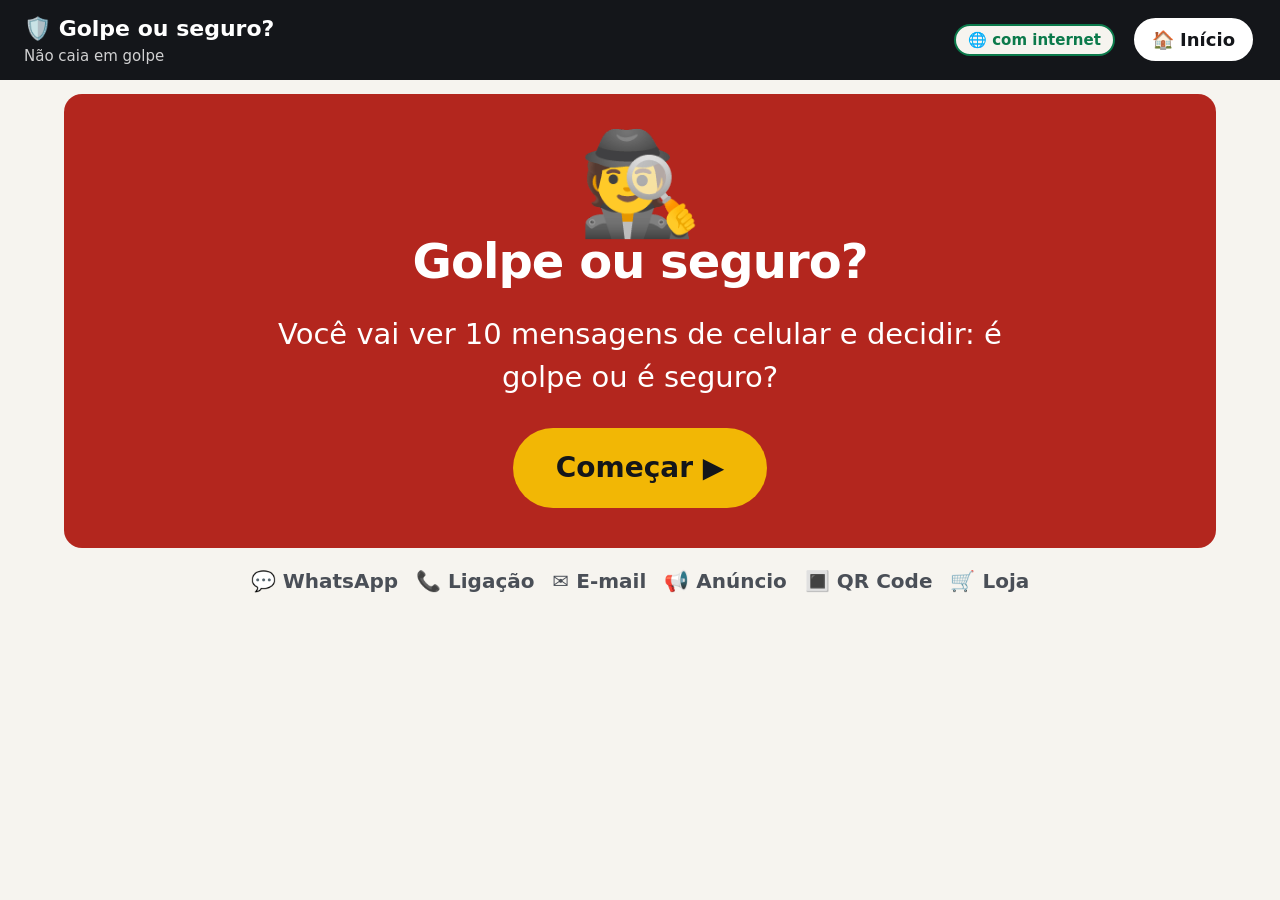
==== 04-apps/detector-de-golpes/index.html @ 784c316e "IA sem Misterio: topicos (slides) e atividades para os visitantes Site estatico gerado por _trabalho" ====
<!DOCTYPE html>
<html lang="pt-BR">
<head>
  <meta charset="utf-8">
  <meta name="viewport" content="width=device-width, initial-scale=1">
  <title>Golpe ou seguro? — Não caia em golpe</title>
  <link rel="stylesheet" href="../shared/estilo.css">
  <style>
    .conteudo { padding-top: 14px; padding-bottom: 14px; }

    /* ---------- Início ---------- */
    .inicio-faixa { padding: 40px 24px; }
    .inicio-faixa .icone-grande { font-size: 5rem; line-height: 1; }
    .inicio-faixa p { font-size: 1.45rem; max-width: 780px; margin: 0 auto 28px; }
    .inicio-exemplo { display: flex; justify-content: center; gap: 18px; margin-top: 18px; color: var(--texto-suave); font-weight: 700; }

    /* ---------- Rodada ---------- */
    .rodada-topo { display: flex; align-items: center; gap: 16px; margin-bottom: 8px; }
    .rodada-topo h2 { margin: 0; font-size: 1.3em; white-space: nowrap; }
    .rodada-topo .progresso { flex: 1; margin: 0; }
    .rodada-topo .btn { min-height: 48px; padding: 6px 18px; font-size: .95rem; }
    .situacao {
      max-width: 880px; margin: 0 auto 10px; padding: 6px 14px;
      background: var(--cor-clara); border-left: 8px solid var(--cor); border-radius: 10px;
      font-weight: 600; line-height: 1.35;
    }
    .palco { display: flex; justify-content: center; margin-bottom: 14px; }
    .respostas { display: grid; grid-template-columns: 1fr 1fr; gap: 22px; max-width: 880px; margin: 0 auto; }
    .btn-resposta { min-height: 92px; font-size: 1.75rem; border-radius: 22px; letter-spacing: .03em; color: #fff; }
    .btn-resposta .ico { font-size: 2.1rem; }
    .btn-resposta.golpe { background: var(--errado); }
    .btn-resposta.seguro { background: var(--certo); }
    body.simples .btn-resposta { min-height: 104px; font-size: 2rem; }

    /* ---------- Balão (visual de cada canal) ---------- */
    .balao {
      width: 100%; max-width: 880px; text-align: left; font-size: .95em; line-height: 1.42;
      background: #fff; border: 2px solid var(--borda); border-radius: 18px; overflow: hidden; box-shadow: var(--sombra);
    }
    .balao .cab { display: flex; align-items: center; gap: 12px; padding: 8px 16px; }
    .balao .avatar {
      width: 44px; height: 44px; flex: none; border-radius: 50%; background: #fff;
      display: flex; align-items: center; justify-content: center; font-size: 1.5rem;
    }
    .balao .nome { font-weight: 800; line-height: 1.2; }
    .balao .sub { font-size: .78em; line-height: 1.25; }
    .balao .corpo { padding: 12px 16px; }
    .aviso-numero { display: inline-block; margin-top: 2px; padding: 1px 10px; border-radius: 999px; background: #FFE082; color: #3A2A00; font-weight: 800; }
    .hora { display: block; text-align: right; font-size: .72em; color: #5B6470; margin-top: 2px; }
    .rot-transcricao { font-size: .72em; font-weight: 800; letter-spacing: .04em; text-transform: uppercase; color: #4A4F57; margin-top: 6px; }
    .transcrito { font-style: italic; }

    /* WhatsApp */
    .balao.zap .cab { background: #1F5E54; color: #fff; }
    .balao.zap .corpo { background: #ECE5DD; }
    .balao.zap .msg { background: #fff; border-radius: 4px 14px 14px 14px; padding: 8px 12px; max-width: 94%; box-shadow: 0 1px 1px rgba(0,0,0,.12); }
    .encaminhado { font-size: .78em; color: #5B6470; font-style: italic; margin-bottom: 4px; }
    .audio { display: flex; align-items: center; gap: 10px; font-weight: 800; color: #1F5E54; }
    .audio .play { width: 34px; height: 34px; border-radius: 50%; background: #1F5E54; color: #fff; display: flex; align-items: center; justify-content: center; font-size: .9em; }
    .audio .onda { flex: 1; min-width: 120px; height: 20px; border-radius: 4px; background: repeating-linear-gradient(90deg, #6E9E96 0 3px, transparent 3px 7px); }
    .video-falso { display: flex; align-items: center; justify-content: center; gap: 10px; height: 64px; margin-bottom: 6px; border-radius: 10px; background: #26292E; color: #fff; font-weight: 800; }
    .anexo { display: inline-block; margin-bottom: 6px; padding: 4px 10px; border-radius: 8px; background: #F1F3F4; font-weight: 700; font-size: .85em; }

    /* SMS */
    .balao.sms .cab { background: #EEF1F5; border-bottom: 1px solid var(--borda); }
    .balao.sms .avatar { background: #D5DBE3; }
    .balao.sms .msg { background: #E6EAF0; border-radius: 16px 16px 16px 4px; padding: 10px 14px; max-width: 94%; }

    /* Ligação */
    .balao.ligacao { background: #15202B; color: #fff; border-color: #15202B; }
    .balao.ligacao .cab { padding: 10px 18px; }
    .balao.ligacao .tel { font-size: 2.3em; line-height: 1; animation: tocar 1.2s infinite; }
    .balao.ligacao .corpo { margin: 0 12px 12px; border-radius: 12px; background: #fff; color: var(--texto); }
    .balao.ligacao .botoes-tel { margin-left: auto; display: flex; gap: 10px; font-size: 1.3em; }
    .balao.ligacao .botoes-tel span { width: 44px; height: 44px; border-radius: 50%; display: flex; align-items: center; justify-content: center; }
    @keyframes tocar { 0%, 100% { transform: rotate(0); } 20% { transform: rotate(-14deg); } 40% { transform: rotate(14deg); } 60% { transform: rotate(0); } }

    /* E-mail */
    .balao.email .cab { display: block; background: #F3F4F6; border-bottom: 1px solid var(--borda); }
    .balao.email .de { font-size: .85em; }
    .balao.email .assunto { font-weight: 800; }

    /* Anúncio */
    .balao.anuncio .cab { border-bottom: 1px solid var(--borda); }
    .balao.anuncio .avatar { background: #F1F3F4; }
    .grade-anuncio { display: grid; grid-template-columns: 190px 1fr; gap: 14px; align-items: center; padding: 12px 16px; }
    .midia-falsa {
      position: relative; height: 150px; border-radius: 12px; font-size: 3.6em;
      display: flex; align-items: center; justify-content: center;
      background: linear-gradient(135deg, #FFD9A8, #F28B82);
    }
    .midia-falsa .legenda { position: absolute; left: 6px; right: 6px; bottom: 6px; padding: 2px 6px; border-radius: 6px; background: rgba(0,0,0,.7); color: #fff; font-size: .72rem; font-weight: 800; text-align: center; line-height: 1.25; }
    .cta-falso { display: inline-block; margin-top: 6px; padding: 3px 14px; border-radius: 8px; background: #0D5FC7; color: #fff; font-weight: 800; font-size: .85em; }

    /* QR Code */
    .grade-qr { display: grid; grid-template-columns: 1fr 1fr; gap: 16px; align-items: center; padding: 12px 16px; }
    .cartaz { padding: 8px; text-align: center; background: #FFF7D6; border: 3px dashed #9A7A00; border-radius: 12px; }
    .cartaz .titulo-cartaz { font-weight: 900; font-size: 1.1em; }
    .cartaz .aviso-cartaz { font-weight: 800; font-size: .8em; color: #7A1C15; }
    .qr-falso { width: 104px; height: 104px; margin: 6px auto; padding: 5px; background: #fff; border: 2px solid #000; display: grid; grid-template-columns: repeat(11, 1fr); }
    .qr-falso i.p { background: #000; }
    .tela-banco { padding: 10px 14px; border: 3px solid #2B2F77; border-radius: 16px; background: #fff; }
    .tela-banco .valor { font-size: 1.5em; font-weight: 900; }
    .tela-banco .para { font-size: 1.15em; font-weight: 800; }
    .tela-banco .falso-btn { display: inline-block; margin-top: 6px; padding: 2px 14px; border-radius: 999px; background: #2B2F77; color: #fff; font-weight: 800; font-size: .85em; }

    /* Loja */
    .balao.loja .cab { background: #F3F4F6; border-bottom: 1px solid var(--borda); font-size: .85em; }
    .barra-endereco { flex: 1; padding: 2px 12px; border: 1px solid var(--borda); border-radius: 999px; background: #fff; }
    .grade-loja { display: grid; grid-template-columns: 150px 1fr; gap: 14px; align-items: center; padding: 10px 16px; }
    .foto-produto { height: 130px; border-radius: 12px; font-size: 4em; display: flex; align-items: center; justify-content: center; background: linear-gradient(135deg, #E3EEFC, #C3D4F2); }
    .produto { font-weight: 800; }
    .estrelas { color: #8A5A00; font-size: .85em; }
    .preco-antigo { text-decoration: line-through; color: var(--texto-suave); font-size: .85em; }
    .preco { font-size: 1.45em; font-weight: 900; color: #0B7A4B; line-height: 1.1; }
    .selo-loja { display: inline-block; padding: 1px 10px; border-radius: 8px; background: #FDE8E6; color: #7A1C15; font-weight: 800; font-size: .82em; }
    .selo-loja.ok { background: #E2F5EC; color: #0B5A38; }
    .desc-loja { font-size: .86em; margin-top: 4px; }

    /* App */
    .balao.app .cab { background: #2B2F77; color: #fff; }
    .notificacao { padding: 10px 14px; border: 2px solid #2B2F77; border-radius: 14px; background: #F2F3FF; }
    .notificacao .tit { font-weight: 800; }

    /* Versão compacta (tela de explicação) */
    .balao.compacto { font-size: .8em; box-shadow: none; }
    .balao.compacto .avatar { width: 34px; height: 34px; font-size: 1.15rem; }
    .balao.compacto .cab { padding: 6px 12px; }
    .balao.compacto .corpo { padding: 8px 12px; }
    .balao.compacto .grade-anuncio { grid-template-columns: 110px 1fr; padding: 8px 12px; }
    .balao.compacto .midia-falsa { height: 100px; font-size: 2.4em; }
    .balao.compacto .grade-loja { grid-template-columns: 90px 1fr; padding: 8px 12px; }
    .balao.compacto .foto-produto { height: 90px; font-size: 2.6em; }
    .balao.compacto .grade-qr { gap: 10px; padding: 8px 12px; }
    .balao.compacto .qr-falso { width: 76px; height: 76px; }
    .balao.compacto .video-falso { height: 44px; }
    .balao.compacto.ligacao .tel { font-size: 1.8em; }
    .balao.compacto.ligacao .botoes-tel { display: none; }

    /* ---------- Explicação (feedback) ---------- */
    .fb-grade { display: grid; grid-template-columns: minmax(0, 40fr) minmax(0, 60fr); gap: 22px; align-items: start; }
    .rotulo-col { font-size: .8rem; font-weight: 800; letter-spacing: .05em; text-transform: uppercase; color: var(--texto-suave); margin: 0 0 4px; }
    .fb-grade .situacao { font-size: .82em; margin-bottom: 6px; border-left-width: 6px; }
    #fb-resultado.feedback { margin: 0 0 4px; padding: 6px 14px; border-width: 3px; }
    #fb-resultado .titulo { font-size: 1.5em; line-height: 1.15; margin: 0; }
    #fb-resultado .voce { font-size: .85em; font-weight: 600; line-height: 1.3; }
    .fb-tit { font-weight: 800; margin: 2px 0 0; line-height: 1.3; }
    .alerta-lista.fb-sinais li { padding: 2px 0 2px 34px; font-size: .92em; line-height: 1.3; }
    .alerta-lista.fb-sinais li::before { top: 1px; font-size: 1.05rem; }
    .fazer { margin-top: 6px; padding: 5px 12px; border: 3px solid var(--cor); border-radius: 14px; background: #fff; font-size: .92em; line-height: 1.35; }
    .fazer strong { color: var(--cor); }
    .selo-ia { margin-top: 6px; padding: 4px 12px; border: 2px solid #6230C9; border-radius: 12px; background: #EEE6FD; color: #33186F; font-size: .85em; font-weight: 600; line-height: 1.3; }
    .fb-acoes { display: flex; justify-content: flex-end; align-items: center; gap: 12px; margin-top: 8px; }
    .fb-acoes .btn { min-height: 64px; padding: 8px 28px; }
    .fb-acoes .btn.cor { font-size: 1.3rem; }
    body.simples .fb-acoes .btn { min-height: 72px; }
    .balao.compacto.zap .cab > div:last-child { display: none; }

    /* ---------- Resultado ---------- */
    .placar { font-size: 2.6em; font-weight: 900; line-height: 1.1; margin: 0 0 4px; }
    .placar .num { color: var(--cor); }
    .faixa-msg { font-size: 1.2em; margin: 0 auto 14px; max-width: 900px; }
    .regra {
      max-width: 980px; margin: 0 auto; padding: 16px 20px; border-radius: var(--raio);
      background: var(--cor); color: #fff; text-align: center;
    }
    .regra .passos-regra { display: flex; flex-wrap: wrap; justify-content: center; gap: 8px 14px; font-size: 1.6em; font-weight: 900; line-height: 1.2; }
    .regra .passos-regra span { white-space: nowrap; }
    .regra .seta { opacity: .75; }
    .regra .rodape-regra { margin-top: 8px; font-size: 1.1em; font-weight: 700; }
    .dica-med { max-width: 980px; margin: 12px auto 0; font-size: .95em; text-align: center; }
    .acoes-fim { display: flex; justify-content: center; gap: 18px; margin-top: 16px; }

    /* ---------- Tela alta (quiosque 1366×768 a 100%): letras e botões maiores ----------
       O layout acima é o compacto (cabe em ~614 px de altura); este bloco usa a sobra. */
    @media (min-height: 700px) {
      .rodada-topo { margin-bottom: 12px; }
      .situacao { font-size: 1.06em; padding: 8px 16px; margin-bottom: 14px; }
      .balao { font-size: 1.08em; }
      .palco { margin-bottom: 20px; }
      .btn-resposta { min-height: 112px; font-size: 2.05rem; }
      body.simples .btn-resposta { min-height: 120px; font-size: 2.2rem; }
      .balao.compacto { font-size: .86em; }
      .fb-grade .situacao { font-size: .88em; }
      #fb-resultado .titulo { font-size: 1.65em; }
      .fb-tit { margin-top: 6px; }
      .alerta-lista.fb-sinais li { padding: 4px 0 4px 36px; font-size: 1em; }
      .fazer, .selo-ia { margin-top: 10px; font-size: 1em; }
      .fb-acoes { margin-top: 14px; }
      .fb-acoes .btn { min-height: 72px; }
      .placar { font-size: 2.9em; }
      .regra .passos-regra { font-size: 1.8em; }
    }
  </style>
</head>
<body class="t-perigos">
  <main class="conteudo">

    <!-- 1. INÍCIO -->
    <section class="tela ativa" id="tela-inicio">
      <div class="faixa centro inicio-faixa">
        <div class="icone-grande">🕵️</div>
        <h1>Golpe ou seguro?</h1>
        <p id="inicio-frase">Você vai ver 10 mensagens de celular e decidir: é golpe ou é seguro?</p>
        <button class="btn destaque grande" id="btn-comecar" type="button">Começar ▶</button>
      </div>
      <div class="inicio-exemplo">
        <span>💬 WhatsApp</span><span>📞 Ligação</span><span>✉️ E-mail</span><span>📢 Anúncio</span><span>🔳 QR Code</span><span>🛒 Loja</span>
      </div>
    </section>

    <!-- 2. RODADA -->
    <section class="tela" id="tela-rodada">
      <div class="rodada-topo">
        <h2 id="rodada-titulo">Mensagem 1 de 10</h2>
        <div class="progresso" id="rodada-progresso"></div>
        <span id="rodada-ouvir"></span>
      </div>
      <div class="situacao oculto" id="rodada-situacao"></div>
      <div class="palco" id="rodada-palco"></div>
      <div class="respostas">
        <button class="btn btn-resposta golpe" id="btn-golpe" type="button"><span class="ico" aria-hidden="true">🚩</span> GOLPE</button>
        <button class="btn btn-resposta seguro" id="btn-seguro" type="button"><span class="ico" aria-hidden="true">✅</span> SEGURO</button>
      </div>
    </section>

    <!-- 3. EXPLICAÇÃO -->
    <section class="tela" id="tela-feedback">
      <div class="fb-grade">
        <div>
          <p class="rotulo-col">A mensagem</p>
          <div class="situacao oculto" id="fb-situacao"></div>
          <div id="fb-palco"></div>
        </div>
        <div>
          <div class="feedback" id="fb-resultado"></div>
          <p class="fb-tit" id="fb-sinais-tit"></p>
          <ul class="alerta-lista fb-sinais" id="fb-sinais"></ul>
          <div class="fazer" id="fb-fazer"></div>
          <div class="selo-ia oculto" id="fb-ia"></div>
          <div class="fb-acoes">
            <span id="fb-ouvir"></span>
            <button class="btn cor grande" id="btn-proxima" type="button">Próxima ▶</button>
          </div>
        </div>
      </div>
    </section>

    <!-- 4. RESULTADO -->
    <section class="tela centro" id="tela-resultado">
      <p class="placar" id="res-placar"></p>
      <h2 id="res-titulo" style="margin-bottom:4px"></h2>
      <p class="faixa-msg" id="res-texto"></p>
      <div class="regra">
        <div style="font-weight:800; margin-bottom:6px">A regra que funciona com qualquer golpe:</div>
        <div class="passos-regra">
          <span>PRESSA?</span><span class="seta" aria-hidden="true">▶</span>
          <span>DESLIGA</span><span class="seta" aria-hidden="true">▶</span>
          <span>LIGA DE VOLTA</span><span class="seta" aria-hidden="true">▶</span>
          <span>PERGUNTA A PALAVRA</span>
        </div>
        <div class="rodape-regra">Senha e código: ninguém pede, ninguém dá.</div>
      </div>
      <p class="dica-med" id="res-ia"></p>
      <p class="dica-med" style="margin-top:4px">Caiu num golpe de Pix? Avise o banco na hora e peça a <strong>contestação no app do banco (MED)</strong>. Depois, faça o <strong>B.O. on-line da Polícia Civil do PR</strong>.</p>
      <div class="acoes-fim">
        <button class="btn claro grande" id="btn-de-novo" type="button">↺ Jogar de novo</button>
        <button class="btn destaque grande" id="btn-continuar" type="button">Continuar ▶</button>
      </div>
    </section>

  </main>

  <script src="../shared/config.js"></script>
  <script src="../shared/util.js"></script>
  <script src="cenarios.dados.js"></script>
  <script src="app.js"></script>
</body>
</html>
---- 04-apps/shared/estilo.css ----
/* =====================================================================
   IA sem Mistério — sistema visual compartilhado
   Regras: legível sob luz forte e para idosos, toque fácil, sem internet.
   ===================================================================== */

:root {
  /* Base clara de alto contraste */
  --fundo: #F6F4EF;
  --superficie: #FFFFFF;
  --texto: #14161A;
  --texto-suave: #4A4F57;
  --borda: #D9D5CC;
  --sombra: 0 4px 18px rgba(20, 22, 26, .10);

  /* Cores das trilhas (todas com texto branco em contraste AA)
     Não caia em golpe = vermelho · Crie algo = roxo · Trabalhe melhor = azul · Veja o impossível = verde */
  --perigos: #B3261E;
  --perigos-claro: #FDE8E6;
  --generativa: #6230C9;
  --generativa-claro: #EEE6FD;
  --produtividade: #0D5FC7;
  --produtividade-claro: #E3EEFC;
  --incriveis: #0B7A4B;
  --incriveis-claro: #E2F5EC;

  --destaque: #F2B705;      /* amarelo de chamada */
  --certo: #0B7A4B;
  --certo-claro: #E2F5EC;
  --errado: #B3261E;
  --errado-claro: #FDE8E6;
  --link: #0D5FC7;

  --raio: 18px;
  --raio-peq: 10px;
  --espaco: 24px;

  --fonte: "Segoe UI", system-ui, -apple-system, Roboto, "Helvetica Neue", Arial, sans-serif;
}

* { box-sizing: border-box; }

html { font-size: 20px; }
@media (min-width: 1600px) { html { font-size: 22px; } }
@media (max-width: 900px)  { html { font-size: 18px; } }

body {
  margin: 0;
  min-height: 100vh;
  font-family: var(--fonte);
  font-size: 1rem;
  line-height: 1.5;
  color: var(--texto);
  background: var(--fundo);
  -webkit-font-smoothing: antialiased;
}

h1, h2, h3 { line-height: 1.15; margin: 0 0 .5em; }
h1 { font-size: 2.4rem; font-weight: 800; letter-spacing: -.02em; }
h2 { font-size: 1.7rem; font-weight: 800; }
h3 { font-size: 1.25rem; font-weight: 700; }
p  { margin: 0 0 1em; }
a  { color: var(--link); }
strong { font-weight: 700; }

img { max-width: 100%; }

/* ---------- Estrutura ---------- */

.topo {
  display: flex;
  align-items: center;
  gap: 16px;
  padding: 12px var(--espaco);
  background: var(--texto);
  color: #fff;
  position: sticky;
  top: 0;
  z-index: 50;
}
.topo .marca { font-weight: 800; font-size: 1.1rem; }
.topo .marca small { display: block; font-weight: 400; font-size: .75rem; opacity: .8; }
.topo .espaco { flex: 1; }
.topo .btn { min-height: 48px; padding: 8px 18px; font-size: .9rem; }

.conteudo {
  max-width: 1200px;
  margin: 0 auto;
  padding: var(--espaco);
}
.conteudo.estreito { max-width: 860px; }

.tela { display: none; animation: surgir .25s ease-out; }
.tela.ativa { display: block; }
@keyframes surgir { from { opacity: 0; transform: translateY(8px); } to { opacity: 1; transform: none; } }

.grade { display: grid; gap: var(--espaco); }
.grade.g2 { grid-template-columns: repeat(2, minmax(0, 1fr)); }
.grade.g3 { grid-template-columns: repeat(3, minmax(0, 1fr)); }
.grade.g4 { grid-template-columns: repeat(4, minmax(0, 1fr)); }
@media (max-width: 1000px) { .grade.g3, .grade.g4 { grid-template-columns: repeat(2, minmax(0, 1fr)); } }
@media (max-width: 640px)  { .grade.g2, .grade.g3, .grade.g4 { grid-template-columns: 1fr; } }

.linha { display: flex; flex-wrap: wrap; gap: 12px; align-items: center; }
.centro { text-align: center; }
.oculto { display: none !important; }

/* ---------- Cartões ---------- */

.cartao {
  background: var(--superficie);
  border: 2px solid var(--borda);
  border-radius: var(--raio);
  padding: var(--espaco);
  box-shadow: var(--sombra);
}
.cartao.clicavel { cursor: pointer; transition: transform .12s, box-shadow .12s; }
.cartao.clicavel:hover, .cartao.clicavel:focus-visible { transform: translateY(-3px); box-shadow: 0 10px 28px rgba(20,22,26,.16); }

.cartao.trilha { border-width: 0; border-top: 10px solid var(--cor, var(--texto)); }
.cartao .icone { font-size: 3rem; line-height: 1; margin-bottom: 12px; }

/* Cores por trilha: aplique a classe no elemento pai */
.t-perigos       { --cor: var(--perigos);       --cor-clara: var(--perigos-claro); }
.t-generativa    { --cor: var(--generativa);    --cor-clara: var(--generativa-claro); }
.t-produtividade { --cor: var(--produtividade); --cor-clara: var(--produtividade-claro); }
.t-incriveis     { --cor: var(--incriveis);     --cor-clara: var(--incriveis-claro); }

.faixa {
  background: var(--cor, var(--texto));
  color: #fff;
  border-radius: var(--raio);
  padding: calc(var(--espaco) * 1.2) var(--espaco);
}
.faixa h1, .faixa h2 { color: #fff; }

/* ---------- Botões ---------- */

.btn {
  display: inline-flex;
  align-items: center;
  justify-content: center;
  gap: 10px;
  min-height: 60px;
  min-width: 80px;
  padding: 12px 28px;
  border: 3px solid transparent;
  border-radius: 999px;
  font: inherit;
  font-weight: 700;
  font-size: 1.05rem;
  text-decoration: none;
  cursor: pointer;
  background: var(--texto);
  color: #fff;
  transition: transform .08s, filter .12s;
  user-select: none;
}
.btn:hover { filter: brightness(1.12); }
.btn:active { transform: scale(.97); }
.btn:focus-visible { outline: 4px solid var(--destaque); outline-offset: 3px; }
.btn[disabled] { opacity: .45; cursor: not-allowed; }

.btn.cor       { background: var(--cor, var(--texto)); }
.btn.claro     { background: var(--superficie); color: var(--texto); border-color: var(--texto); }
.btn.destaque  { background: var(--destaque); color: var(--texto); }
.btn.certo     { background: var(--certo); }
.btn.errado    { background: var(--errado); }
.btn.grande    { min-height: 80px; font-size: 1.4rem; padding: 16px 40px; }
.btn.bloco     { display: flex; width: 100%; }

/* ---------- Etiquetas ---------- */

.etiqueta {
  display: inline-block;
  padding: 3px 12px;
  border-radius: 999px;
  font-size: .75rem;
  font-weight: 700;
  background: var(--fundo);
  border: 2px solid var(--borda);
  color: var(--texto-suave);
  white-space: nowrap;
}
.etiqueta.internet { border-color: var(--link); color: var(--link); }
.etiqueta.login    { border-color: var(--errado); color: var(--errado); }
.etiqueta.ok       { border-color: var(--certo); color: var(--certo); }

/* ---------- Progresso ---------- */

.progresso { display: flex; gap: 8px; margin: 12px 0 20px; }
.progresso span { flex: 1; height: 10px; border-radius: 999px; background: var(--borda); }
.progresso span.feito { background: var(--cor, var(--texto)); }

/* ---------- Feedback ---------- */

.feedback {
  border-radius: var(--raio);
  padding: var(--espaco);
  border: 3px solid;
  margin: 16px 0;
}
.feedback.certo  { border-color: var(--certo);  background: var(--certo-claro); }
.feedback.errado { border-color: var(--errado); background: var(--errado-claro); }
.feedback .titulo { font-size: 1.5rem; font-weight: 800; margin-bottom: 8px; }

.alerta-lista { list-style: none; padding: 0; margin: 0; }
.alerta-lista li { padding: 10px 0 10px 44px; position: relative; border-bottom: 1px dashed var(--borda); }
.alerta-lista li::before { content: "🚩"; position: absolute; left: 4px; top: 8px; font-size: 1.3rem; }
.alerta-lista.dicas li::before { content: "✅"; }

/* ---------- Aviso de inatividade (util.js) ---------- */

.aviso-inatividade {
  position: fixed; inset: 0; z-index: 9999;
  display: flex; align-items: center; justify-content: center;
  background: rgba(20, 22, 26, .82);
  color: #fff; text-align: center; padding: 24px;
}
.aviso-inatividade .caixa { max-width: 640px; }
.aviso-inatividade .contagem { font-size: 5rem; font-weight: 800; color: var(--destaque); }

/* ---------- Toast ---------- */

.toast {
  position: fixed; left: 50%; bottom: 28px; transform: translateX(-50%);
  background: var(--texto); color: #fff; padding: 14px 26px;
  border-radius: 999px; font-weight: 700; z-index: 9000;
  box-shadow: var(--sombra); animation: surgir .2s ease-out;
}

/* ---------- Rodapé de marca ---------- */

.rodape {
  text-align: center; color: var(--texto-suave);
  padding: 28px var(--espaco) 40px; font-size: .85rem;
}

/* ---------- Carimbos do passaporte ---------- */

.carimbo {
  width: 110px; height: 110px; border-radius: 50%;
  display: inline-flex; align-items: center; justify-content: center; flex-direction: column;
  border: 5px dashed var(--borda); color: var(--texto-suave);
  font-size: .7rem; font-weight: 800; text-transform: uppercase; text-align: center;
  transform: rotate(-8deg);
}
.carimbo .icone { font-size: 2.2rem; margin: 0; }
.carimbo.feito { border-style: solid; border-color: var(--cor); color: var(--cor); background: var(--cor-clara); }

/* ---------- Modo simples (criança / idoso): <body class="simples"> ou ?simples=1 ---------- */

body.simples { font-size: 1.3rem; }
body.simples h1 { font-size: 2.8rem; }
body.simples h2 { font-size: 2rem; }
body.simples .btn { min-height: 72px; font-size: 1.3rem; padding: 14px 34px; }
body.simples .btn.grande { min-height: 96px; font-size: 1.6rem; }
body.simples .etiqueta { font-size: .9rem; }

/* ---------- Painel admin oculto (5 cliques no título) ---------- */

.painel-admin {
  position: fixed; inset: 5vh 5vw; z-index: 9500; overflow: auto;
  background: var(--superficie); border: 4px solid var(--texto); border-radius: var(--raio);
  padding: var(--espaco); box-shadow: 0 20px 60px rgba(0,0,0,.35);
}
.painel-admin table { width: 100%; border-collapse: collapse; }
.painel-admin td, .painel-admin th { border-bottom: 1px solid var(--borda); padding: 8px; text-align: left; }

/* ---------- Cartão de QR para o celular (sem link externo no PC) ---------- */

.qr-celular {
  display: grid; grid-template-columns: auto 1fr; gap: 18px; align-items: center;
  background: var(--superficie); border: 3px solid var(--cor, var(--texto)); border-radius: var(--raio); padding: 16px;
}
.qr-celular .url { font-weight: 800; font-size: 1.05rem; word-break: break-all; }
.qr-celular .etiquetas { margin-top: 6px; display: flex; flex-wrap: wrap; gap: 6px; }

/* ---------- Acessibilidade ---------- */

@media (prefers-reduced-motion: reduce) {
  *, *::before, *::after { animation: none !important; transition: none !important; }
}

/* ---------- Impressão ---------- */

@media print {
  .topo, .nao-imprimir, .aviso-inatividade, .toast { display: none !important; }
  body { background: #fff; }
  .cartao { box-shadow: none; }
}
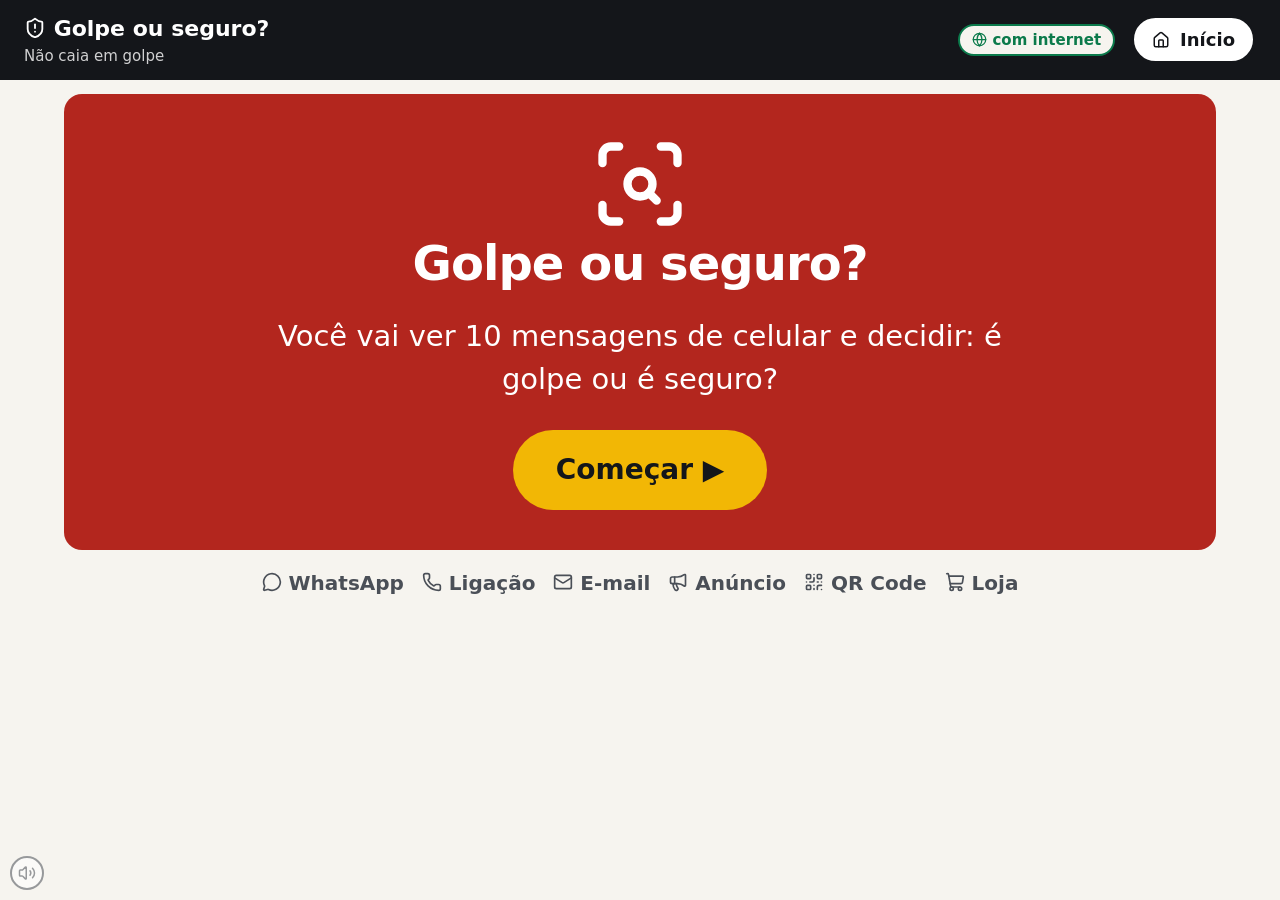
==== commit 249b5f82: "Botao Proximo so libera depois da resposta, sem o "me escolhe" e sem voz em ingles Tres mudancas ped" ====
--- a/04-apps/detector-de-golpes/index.html
+++ b/04-apps/detector-de-golpes/index.html
@@ -5,6 +5,7 @@
   <meta name="viewport" content="width=device-width, initial-scale=1">
   <title>Golpe ou seguro? — Não caia em golpe</title>
   <link rel="stylesheet" href="../shared/estilo.css">
+  <link rel="stylesheet" href="../shared/animacoes.css">
   <style>
     .conteudo { padding-top: 14px; padding-bottom: 14px; }
 
@@ -191,6 +192,16 @@
       .placar { font-size: 2.9em; }
       .regra .passos-regra { font-size: 1.8em; }
     }
+
+    /* ---------- Celular (390 px): cabeçalho da rodada quebra linha e botões GOLPE/SEGURO cabem lado a lado ---------- */
+    @media (max-width: 640px) {
+      .inicio-exemplo { flex-wrap: wrap; gap: 8px 14px; }
+      .rodada-topo { flex-wrap: wrap; gap: 8px 12px; }
+      .rodada-topo .progresso { flex: 1 1 100%; order: 3; }
+      .respostas { gap: 12px; }
+      .btn-resposta, body.simples .btn-resposta { min-height: 84px; font-size: 1.3rem; padding: 10px 8px; gap: 6px; }
+      .btn-resposta .ico { font-size: 1.6rem; }
+    }
   </style>
 </head>
 <body class="t-perigos">
@@ -272,7 +283,9 @@
   </main>
 
   <script src="../shared/config.js"></script>
+  <script src="../shared/icones.js"></script>
   <script src="../shared/util.js"></script>
+  <script src="../shared/efeitos.js"></script>
   <script src="cenarios.dados.js"></script>
   <script src="app.js"></script>
 </body>
--- a/04-apps/shared/estilo.css
+++ b/04-apps/shared/estilo.css
@@ -205,8 +205,18 @@
 
 .alerta-lista { list-style: none; padding: 0; margin: 0; }
 .alerta-lista li { padding: 10px 0 10px 44px; position: relative; border-bottom: 1px dashed var(--borda); }
-.alerta-lista li::before { content: "🚩"; position: absolute; left: 4px; top: 8px; font-size: 1.3rem; }
-.alerta-lista.dicas li::before { content: "✅"; }
+/* Marcadores em ícone Lucide (ISC, mesmos paths de shared/icones.js) via máscara: a cor vem da variável CSS */
+.alerta-lista li::before {
+  content: ""; position: absolute; left: 4px; top: 13px; width: 1.4rem; height: 1.4rem;
+  background: var(--errado);
+  -webkit-mask: url("data:image/svg+xml,%3Csvg xmlns='http://www.w3.org/2000/svg' viewBox='0 0 24 24' fill='none' stroke='%23000' stroke-width='2' stroke-linecap='round' stroke-linejoin='round'%3E%3Cpath d='M4 22V4a1 1 0 0 1 .4-.8A6 6 0 0 1 8 2c3 0 5 2 7.333 2q2 0 3.067-.8A1 1 0 0 1 20 4v10a1 1 0 0 1-.4.8A6 6 0 0 1 16 16c-3 0-5-2-8-2a6 6 0 0 0-4 1.528' /%3E%3C/svg%3E") center / contain no-repeat;
+  mask: url("data:image/svg+xml,%3Csvg xmlns='http://www.w3.org/2000/svg' viewBox='0 0 24 24' fill='none' stroke='%23000' stroke-width='2' stroke-linecap='round' stroke-linejoin='round'%3E%3Cpath d='M4 22V4a1 1 0 0 1 .4-.8A6 6 0 0 1 8 2c3 0 5 2 7.333 2q2 0 3.067-.8A1 1 0 0 1 20 4v10a1 1 0 0 1-.4.8A6 6 0 0 1 16 16c-3 0-5-2-8-2a6 6 0 0 0-4 1.528' /%3E%3C/svg%3E") center / contain no-repeat;
+}
+.alerta-lista.dicas li::before {
+  background: var(--certo);
+  -webkit-mask-image: url("data:image/svg+xml,%3Csvg xmlns='http://www.w3.org/2000/svg' viewBox='0 0 24 24' fill='none' stroke='%23000' stroke-width='2' stroke-linecap='round' stroke-linejoin='round'%3E%3Ccircle cx='12' cy='12' r='10' /%3E%3Cpath d='m16 9-5.5 5.5L8 12' /%3E%3C/svg%3E");
+  mask-image: url("data:image/svg+xml,%3Csvg xmlns='http://www.w3.org/2000/svg' viewBox='0 0 24 24' fill='none' stroke='%23000' stroke-width='2' stroke-linecap='round' stroke-linejoin='round'%3E%3Ccircle cx='12' cy='12' r='10' /%3E%3Cpath d='m16 9-5.5 5.5L8 12' /%3E%3C/svg%3E");
+}
 
 /* ---------- Aviso de inatividade (util.js) ---------- */
 
--- a/04-apps/shared/animacoes.css
+++ b/04-apps/shared/animacoes.css
@@ -0,0 +1,220 @@
+/* =====================================================================
+   IA sem Mistério — animações compartilhadas (carregar DEPOIS de estilo.css)
+
+   Regras de ouro
+   - Só opacity, transform, box-shadow e filter: nenhuma animação muda o layout (sem CLS).
+   - NUNCA transform/filter em body, html ou ancestrais de elementos position:fixed
+     (o movimento vale só para blocos internos; body/html usam apenas opacity).
+   - prefers-reduced-motion: reduce desliga TUDO que está aqui (o conteúdo aparece de imediato).
+   - Preenchimento "backwards" (e não "both"): depois de acabar, a animação larga o elemento,
+     e o :hover/transform do próprio elemento continua funcionando.
+
+   ---------------------------------------------------------------------
+   CLASSES QUE PODEM SER USADAS NO HTML
+   ---------------------------------------------------------------------
+   Entrada de blocos (fade + movimento). O atraso vai em --atraso:
+     .entra        sobe 12 px + fade, .6 s        <div class="entra" style="--atraso:.8s">
+     .entra-esq    entra da esquerda (-28 px)
+     .entra-dir    entra da direita  (+28 px)
+     .entra-pop    escala .92 → 1 com leve "salto" (bom para QR, selos, números)
+     .entra-seq    no CONTÊINER: cada filho direto entra em sequência (.15 s entre um e outro,
+                   até o 8º; --atraso no contêiner atrasa o conjunto todo)
+                   <div class="entra-seq" style="--atraso:.3s"> <div>1</div> <div>2</div> … </div>
+
+   Setas e links de interesse:
+     .seta-pulsa          seta que pulsa (desloca, cresce e brilha) — texto ("↗", "→") ou <svg class="ico-svg">
+       .seta-pulsa.horiz  desloca na horizontal (para "→")   ·  .seta-pulsa.forte  com halo na cor do texto
+     .link-chama          no <a> inteiro: brilho suave pulsando; a .seta-pulsa de dentro acelera no hover/foco
+       <a class="link-site link-chama" href="…">Abrir <svg class="ico-svg …"></svg> <span class="seta-pulsa">↗</span></a>
+
+   Botões:
+     AUTOMÁTICO (sem mexer no HTML): .btn.destaque, .btn.grande, .btn.cor.grande ganham brilho que
+     varre o botão, pulsar do halo e efeito no hover/clique. NÃO ganham: .btn.claro, [disabled],
+     [aria-disabled="true"] e botões dentro de .opcao.
+     .btn-chama           opt-in, mais forte (brilho a cada 2,2 s): use no "Próximo/Continuar" do fim de etapa
+                          (vale também com .claro)
+
+   Só para slides.html: o .palco ganha .sem-anim no passo de "revelar" (não reanima).
+   ===================================================================== */
+
+:root {
+  --anim-suave: cubic-bezier(.22, .8, .3, 1);   /* freia no fim, sem "tranco" */
+  --anim-pop: cubic-bezier(.34, 1.4, .64, 1);   /* leve ultrapassagem */
+}
+
+/* ---------- 1. Entrada da página: fade só com opacity ---------- */
+
+body { animation: an-pagina .5s ease-out; }
+@keyframes an-pagina { from { opacity: 0; } to { opacity: 1; } }
+
+/* ---------- 2. Telas dos apps/portal (<section class="tela">) ---------- */
+
+/* A tela entra com fade + leve subida; os filhos diretos escalonam (até o 8º).
+   Só roda quando a tela passa de oculta a visível (mostrarTela troca .ativa), e não a cada
+   clique dentro dela. #tela-ocioso (fixa, com filhos fixos e animação própria) fica de fora. */
+.tela.ativa:not(#tela-ocioso) { animation: an-tela .45s var(--anim-suave) backwards; }
+@keyframes an-tela { from { opacity: 0; transform: translateY(6px); } to { opacity: 1; transform: none; } }
+
+/* :where() zera a especificidade: qualquer classe da página (.entra, animação própria) vence. */
+:where(.tela.ativa:not(#tela-ocioso)) > * { animation: an-filho .4s var(--anim-suave) backwards; }
+:where(.tela.ativa:not(#tela-ocioso)) > :nth-child(2) { animation-delay: .05s; }
+:where(.tela.ativa:not(#tela-ocioso)) > :nth-child(3) { animation-delay: .10s; }
+:where(.tela.ativa:not(#tela-ocioso)) > :nth-child(4) { animation-delay: .15s; }
+:where(.tela.ativa:not(#tela-ocioso)) > :nth-child(5) { animation-delay: .20s; }
+:where(.tela.ativa:not(#tela-ocioso)) > :nth-child(6) { animation-delay: .25s; }
+:where(.tela.ativa:not(#tela-ocioso)) > :nth-child(7) { animation-delay: .30s; }
+:where(.tela.ativa:not(#tela-ocioso)) > :nth-child(n+8) { animation-delay: .35s; }
+@keyframes an-filho { from { opacity: 0; transform: translateY(10px); } to { opacity: 1; transform: none; } }
+
+/* Portal: a etapa (#trilha-corpo) é redesenhada a cada "Próximo/Voltar". Só um fade curto, SEM
+   movimento e sem atraso: troca de etapa suave, sem pular. (Cliques dentro da etapa, como
+   "Ver a resposta", não redesenham e por isso não reanimam.) Com :where() a especificidade é zero:
+   um filho que use .entra (ou animação própria) ganha deste fade. */
+:where(#trilha-corpo) > * { animation: an-fade .3s ease-out backwards; }
+@keyframes an-fade { from { opacity: 0; } to { opacity: 1; } }
+
+/* ---------- 3. Slides (05-apresentacao/slides.html) ---------- */
+
+/* A cada slide novo: título → conteúdo → legenda entram com fade curto. O .palco (position:fixed)
+   não é animado, só os filhos. A caixa .revelar-slide mantém a animação "surgir" da própria página. */
+#raiz > .palco > :not(.revelar-slide) { animation: an-slide .4s ease-out backwards; }
+#raiz > .palco > :nth-child(2):not(.revelar-slide) { animation-delay: .10s; }
+#raiz > .palco > :nth-child(3):not(.revelar-slide) { animation-delay: .20s; }
+#raiz > .palco > :nth-child(n+4):not(.revelar-slide) { animation-delay: .30s; }
+@keyframes an-slide { from { opacity: 0; transform: translateY(10px); } to { opacity: 1; transform: none; } }
+/* Passo de "revelar" (mesmo slide redesenhado): nada reanima */
+#raiz > .palco.sem-anim > :not(.revelar-slide) { animation: none !important; }
+
+/* ---------- 4. Botões de interesse ---------- */
+
+/* Cor do halo de cada botão (baixa especificidade: as variantes abaixo vencem) */
+.btn { --halo: var(--texto); }
+.btn.destaque { --halo: var(--destaque); }
+.btn.cor { --halo: var(--cor, var(--texto)); }
+.btn.certo { --halo: var(--certo); }
+.btn.errado { --halo: var(--errado); }
+
+/* Alvo: .btn.destaque / .btn.grande (menos .claro) e .btn-chama (opt-in), sem [disabled] nem .opcao.
+   O :where() mantém a especificidade em (0,1,0) = mesma do .btn de estilo.css (esta folha vem depois). */
+.btn:where(.destaque:not(.claro), .grande:not(.claro), .btn-chama):where(:not([disabled], [aria-disabled="true"], .opcao *)) {
+  position: relative;
+  overflow: hidden;            /* recorta o brilho no formato de pílula */
+  isolation: isolate;
+  --halo-a: color-mix(in srgb, var(--halo) 55%, transparent);
+  --halo-b: color-mix(in srgb, var(--halo) 85%, transparent);
+  animation: an-halo 2s ease-in-out infinite;
+  transition: transform .2s var(--anim-pop), filter .12s;
+}
+@keyframes an-halo {
+  0%        { box-shadow: 0 0 0 0 var(--halo-a); }
+  70%, 100% { box-shadow: 0 0 0 12px transparent; }
+}
+
+/* Brilho que varre o botão da esquerda para a direita (~.95 s de varredura a cada 3,2 s) */
+.btn:where(.destaque:not(.claro), .grande:not(.claro), .btn-chama):where(:not([disabled], [aria-disabled="true"], .opcao *))::after {
+  content: "";
+  position: absolute; top: 0; bottom: 0; left: 0; width: 42%;
+  background: linear-gradient(100deg, transparent 0%, rgba(255, 255, 255, .5) 50%, transparent 100%);
+  transform: translateX(-140%) skewX(-18deg);
+  animation: an-brilho 3.2s ease-in-out infinite;
+  pointer-events: none;
+  z-index: -1;                 /* atrás do texto (o botão é um contexto isolado): o rótulo nunca perde contraste */
+}
+@keyframes an-brilho {
+  0%        { transform: translateX(-140%) skewX(-18deg); }
+  30%, 100% { transform: translateX(340%) skewX(-18deg); }
+}
+
+/* Hover/foco por ponteiro: sobe 2 px, cresce 3% e o halo fica mais forte; clique afunda */
+.btn:where(.destaque:not(.claro), .grande:not(.claro), .btn-chama):where(:not([disabled], [aria-disabled="true"], .opcao *)):hover {
+  transform: translateY(-2px) scale(1.03);
+  animation: an-halo-forte 1.1s ease-out infinite;
+}
+@keyframes an-halo-forte {
+  0%        { box-shadow: 0 0 0 0 var(--halo-b); }
+  75%, 100% { box-shadow: 0 0 0 18px transparent; }
+}
+.btn:where(.destaque:not(.claro), .grande:not(.claro), .btn-chama):where(:not([disabled], [aria-disabled="true"], .opcao *)):active {
+  transform: scale(.97);
+}
+/* O anel de foco de estilo.css (.btn:focus-visible) continua valendo: o outline não é recortado
+   pelo overflow do próprio botão. */
+
+/* .btn-chama (opt-in): mais insistente — brilho a cada 2,2 s e halo mais rápido */
+.btn.btn-chama { animation-duration: 1.6s; }
+.btn.btn-chama::after { animation-duration: 2.2s; }
+.btn.btn-chama:hover { animation-duration: 1.1s; }
+
+/* ---------- 5. Setas e links de interesse ---------- */
+
+/* Vale para texto ("↗", "→") e para <svg class="ico-svg"> (o svg já é inline-block em icones.js) */
+.seta-pulsa {
+  display: inline-block;
+  --seta-dx: 3px; --seta-dy: -3px;             /* diagonal ↗ (padrão) */
+  animation: an-seta 1.4s ease-in-out infinite;
+}
+.seta-pulsa.horiz { --seta-dx: 4px; --seta-dy: 0px; }
+@keyframes an-seta {
+  0%, 100% { transform: translate(0, 0) scale(1); opacity: .65; }
+  50%      { transform: translate(var(--seta-dx), var(--seta-dy)) scale(1.18); opacity: 1; }
+}
+/* Com halo (na cor do texto/ícone) */
+.seta-pulsa.forte { animation-name: an-seta-forte; }
+@keyframes an-seta-forte {
+  0%, 100% { transform: translate(0, 0) scale(1); opacity: .65; filter: drop-shadow(0 0 0 currentColor); }
+  50%      { transform: translate(var(--seta-dx), var(--seta-dy)) scale(1.18); opacity: 1; filter: drop-shadow(0 0 5px currentColor); }
+}
+
+/* Link inteiro: brilho suave na cor do link (.link-site usa --cor da trilha) */
+.link-chama {
+  --halo: var(--cor, var(--link));
+  animation: an-link 2.6s ease-in-out infinite;
+}
+@keyframes an-link {
+  0%, 100% { box-shadow: 0 0 0 0 transparent; }
+  50%      { box-shadow: 0 0 0 6px color-mix(in srgb, var(--halo) 30%, transparent); }
+}
+.link-chama:hover, .link-chama:focus-visible { animation-duration: 1.3s; }
+.link-chama:hover .seta-pulsa, .link-chama:focus-visible .seta-pulsa,
+.btn-chama:hover .seta-pulsa, .btn-chama:focus-visible .seta-pulsa { animation-duration: .7s; }
+
+/* ---------- 6. Entrada de blocos (utilitários) ---------- */
+/* Ficam no FIM do arquivo de propósito: com a mesma especificidade, ganham dos atrasos escalonados
+   das telas; o atraso escolhido em --atraso é respeitado. */
+
+.entra     { animation: an-sobe .6s var(--anim-suave) var(--atraso, 0s) backwards; }
+.entra-esq { animation: an-esq  .6s var(--anim-suave) var(--atraso, 0s) backwards; }
+.entra-dir { animation: an-dir  .6s var(--anim-suave) var(--atraso, 0s) backwards; }
+.entra-pop { animation: an-pop  .6s var(--anim-pop)   var(--atraso, 0s) backwards; }
+@keyframes an-sobe { from { opacity: 0; transform: translateY(12px); } to { opacity: 1; transform: none; } }
+@keyframes an-esq  { from { opacity: 0; transform: translateX(-28px); } to { opacity: 1; transform: none; } }
+@keyframes an-dir  { from { opacity: 0; transform: translateX(28px); }  to { opacity: 1; transform: none; } }
+@keyframes an-pop  { from { opacity: 0; transform: scale(.92); }        to { opacity: 1; transform: none; } }
+
+/* Sequência automática: cada filho direto vira um .entra, .15 s depois do anterior (até o 8º) */
+.entra-seq > * { --i: 0; animation: an-sobe .6s var(--anim-suave) calc(var(--atraso, 0s) + var(--i) * .15s) backwards; }
+.entra-seq > :nth-child(2) { --i: 1; }
+.entra-seq > :nth-child(3) { --i: 2; }
+.entra-seq > :nth-child(4) { --i: 3; }
+.entra-seq > :nth-child(5) { --i: 4; }
+.entra-seq > :nth-child(6) { --i: 5; }
+.entra-seq > :nth-child(7) { --i: 6; }
+.entra-seq > :nth-child(n+8) { --i: 7; }
+
+/* ---------- 7. Movimento reduzido: desliga tudo o que é novo ---------- */
+
+@media (prefers-reduced-motion: reduce) {
+  body,
+  .tela.ativa, :where(.tela.ativa) > *, #trilha-corpo > *,
+  #raiz > .palco > *,
+  .btn, .btn::after,
+  .seta-pulsa, .seta-pulsa.forte, .link-chama,
+  .entra, .entra-esq, .entra-dir, .entra-pop, .entra-seq > * {
+    animation: none !important;
+    transition: none !important;
+  }
+  .btn:where(.destaque, .grande, .btn-chama)::after { display: none !important; }   /* sem o brilho que varre */
+  .btn:where(.destaque, .grande, .btn-chama):hover,
+  .btn:where(.destaque, .grande, .btn-chama):active { transform: none !important; } /* sem sobe/cresce/afunda */
+  .seta-pulsa { opacity: 1 !important; }
+}
